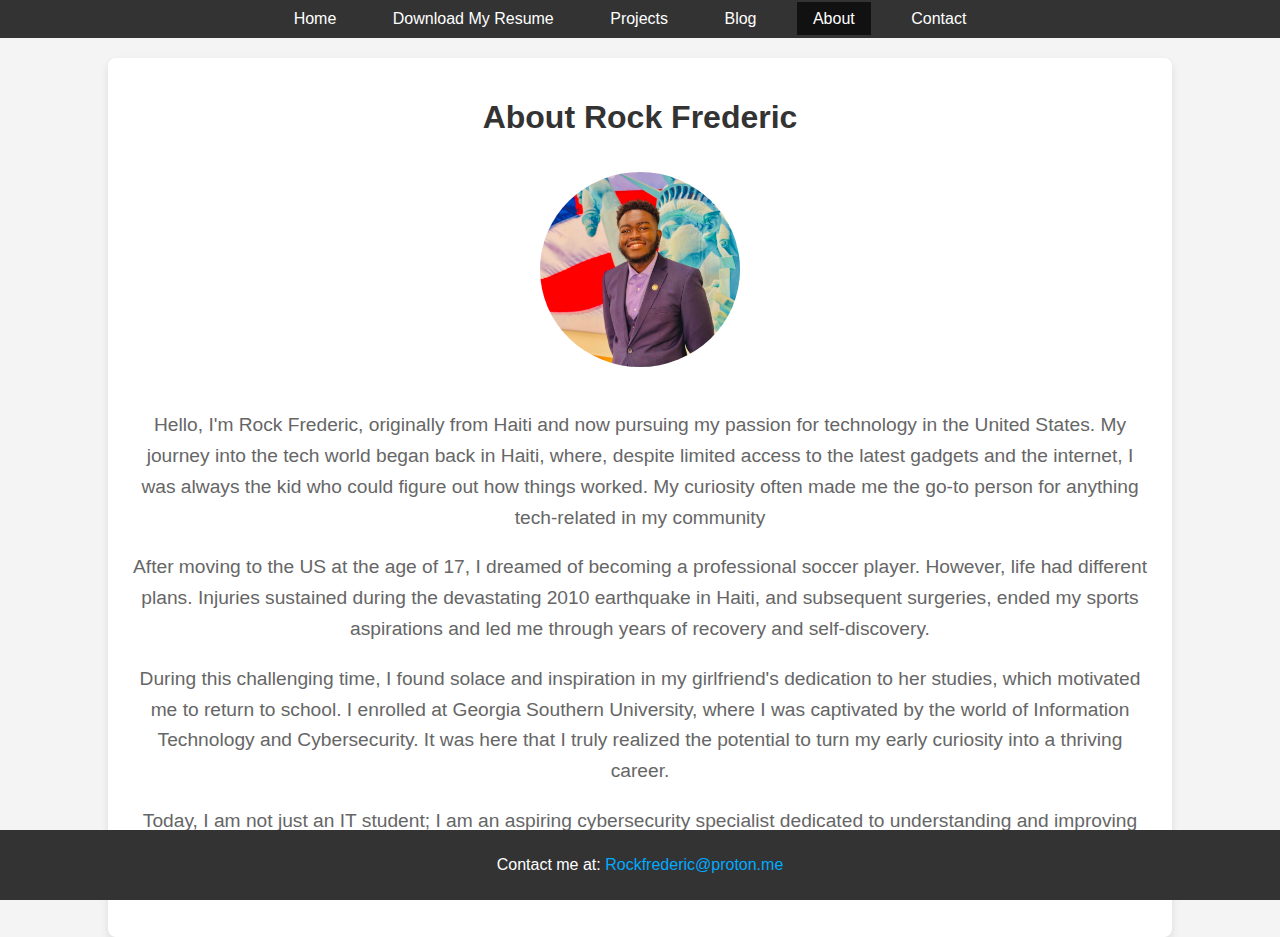
==== about.html @ 2f6c2224 "new file:   about.html 	modified:   blog.html 	modified:   css/Style.css 	new file:   css/about.css " ====
<!DOCTYPE html>
<html lang="en">
  <head>
    <meta charset="UTF-8" />
    <meta name="viewport" content="width=device-width, initial-scale=1.0" />
    <link rel="stylesheet" href="css/about.css">
    <title>About Rock Frederic</title>
  </head>
  <body>
    <header>
      <nav>
        <ul>
          <li><a href="index.html">Home</a></li>
          <li>
            <a
              href="Document/Rock Frederic-CV.pdf"
              download="Rock Frederic-CV.pdf"
              >Download My Resume</a
            >
          </li>
          <li><a href="projects.html">Projects</a></li>
          <li><a href="blog.html">Blog</a></li>
          <li><a href="about.html" class="active">About</a></li>
          <li><a href="contact.html">Contact</a></li>
        </ul>
      </nav>
      <div class="content.wrap">
    </header>

    <section class="about-me">
      <h1>About Rock Frederic</h1>
      <img
        src="images/Profile.jpg"
        alt="Rock Frederic"
        class="profile-img"
      />
      <p>
        Hello, I'm Rock Frederic, originally from Haiti and now pursuing my
        passion for technology in the United States. My journey into the tech
        world began back in Haiti, where, despite limited access to the latest
        gadgets and the internet, I was always the kid who could figure out how
        things worked. My curiosity often made me the go-to person for anything
        tech-related in my community
      </p>
      <p>
        After moving to the US at the age of 17, I dreamed of becoming a
        professional soccer player. However, life had different plans. Injuries
        sustained during the devastating 2010 earthquake in Haiti, and
        subsequent surgeries, ended my sports aspirations and led me through
        years of recovery and self-discovery.
      </p>
      <p>
        During this challenging time, I found solace and inspiration in my
        girlfriend's dedication to her studies, which motivated me to return to
        school. I enrolled at Georgia Southern University, where I was
        captivated by the world of Information Technology and Cybersecurity. It
        was here that I truly realized the potential to turn my early curiosity
        into a thriving career.
      </p>
      <p>
        Today, I am not just an IT student; I am an aspiring cybersecurity
        specialist dedicated to understanding and improving the digital
        landscapes that drive our world. My journey from a curious kid in Haiti
        to a tech enthusiast in the US has been nothing short of remarkable, and
        I am excited to see where this path will lead me next."
      </p>
    </section>
</div>
    <footer>
      <p>
        Contact me at:
        <a href="mailto:Rockfrederic@proton.me">Rockfrederic@proton.me</a>
      </p>
    </footer>
  </body>
</html>
---- css/about.css ----
/* about.css */
html, body {
  font-family: "Arial", sans-serif;
  height: 100%;
  margin: 0;
  padding: 0;
  background: #f4f4f4;
  color: #333;
}

header {
  background-color: #333;
  padding: 10px 0;
  text-align: center;
}

header ul {
  list-style-type: none;
  padding: 0;
  margin: 0;
}

header li {
  display: inline;
  margin-right: 20px;
}

header a {
  color: white;
  text-decoration: none;
  padding: 8px 16px;
}

header a:hover,
header a.active {
  background-color: #111;
}
/* wrap */

.content-wrap {
    display: flex;
    flex-direction: column;
    min-height: 100vh; /* Full viewport height */
}
/* about me */
.about-me {
  width: 80%;
  margin: 20px auto;
  padding: 20px;
  background-color: white;
  text-align: center;
  border-radius: 8px;
  box-shadow: 0 4px 8px rgba(0, 0, 0, 0.1);
}

.about-me img {
  width: 200px;
  height: auto;
  border-radius: 50%;
  margin: 20px 0;
}

.about-me h1 {
  margin-bottom: 0.5em;
  color: #333;
}

.about-me p {
  font-size: 1.2em;
  color: #666;
  line-height: 1.6;
}

/* footer */

footer {
    background-color: #333;
    color: white;
    text-align: center;
    padding: 10px 0;
    position: fixed;
    left: 0;
    bottom: 0;
    width: 100%;
  }
footer a {
  color: #0af;
  text-decoration: none;
}
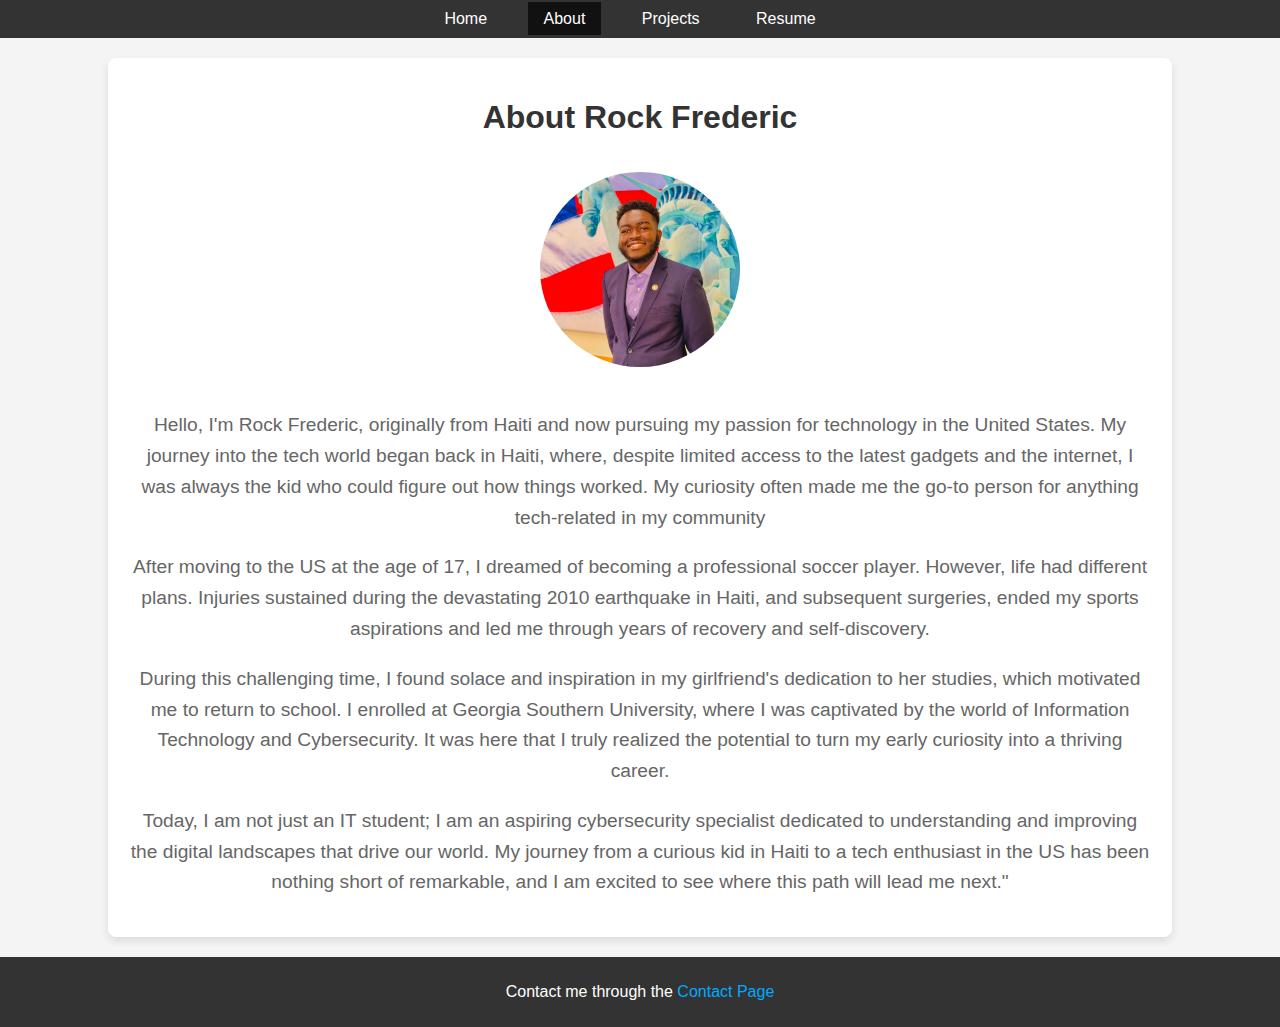
==== commit eb7e0fc9: "new file:   Document/Resume of Rock Frederic.pdf 	deleted:    Document/Rock Frederic-CV.pdf 	modifie" ====
--- a/about.html
+++ b/about.html
@@ -1,76 +1,66 @@
 <!DOCTYPE html>
 <html lang="en">
-  <head>
+
+<head>
     <meta charset="UTF-8" />
     <meta name="viewport" content="width=device-width, initial-scale=1.0" />
     <link rel="stylesheet" href="css/about.css">
     <title>About Rock Frederic</title>
-  </head>
-  <body>
+</head>
+
+<body>
     <header>
-      <nav>
-        <ul>
-          <li><a href="index.html">Home</a></li>
-          <li>
-            <a
-              href="Document/Rock Frederic-CV.pdf"
-              download="Rock Frederic-CV.pdf"
-              >Download My Resume</a
-            >
-          </li>
-          <li><a href="projects.html">Projects</a></li>
-          <li><a href="blog.html">Blog</a></li>
-          <li><a href="about.html" class="active">About</a></li>
-          <li><a href="contact.html">Contact</a></li>
-        </ul>
-      </nav>
-      <div class="content.wrap">
+        <nav>
+            <ul>
+                <li><a href="index.html">Home</a></li>
+                <li><a href="about.html" class="active">About</a></li>
+                <li><a href="projects.html">Projects</a></li>
+                <li><a href="resume.html">Resume</a></li>
+            </ul>
+            
+        </nav>
+        <div class="content.wrap">
     </header>
+<main>
+    <section class="about-me">
+        <h1>About Rock Frederic</h1>
+        <img src="images/Profile.jpg" alt="Rock Frederic" class="profile-img" />
+        <p>
+            Hello, I'm Rock Frederic, originally from Haiti and now pursuing my
+            passion for technology in the United States. My journey into the tech
+            world began back in Haiti, where, despite limited access to the latest
+            gadgets and the internet, I was always the kid who could figure out how
+            things worked. My curiosity often made me the go-to person for anything
+            tech-related in my community
+        </p>
+        <p>
+            After moving to the US at the age of 17, I dreamed of becoming a
+            professional soccer player. However, life had different plans. Injuries
+            sustained during the devastating 2010 earthquake in Haiti, and
+            subsequent surgeries, ended my sports aspirations and led me through
+            years of recovery and self-discovery.
+        </p>
+        <p>
+            During this challenging time, I found solace and inspiration in my
+            girlfriend's dedication to her studies, which motivated me to return to
+            school. I enrolled at Georgia Southern University, where I was
+            captivated by the world of Information Technology and Cybersecurity. It
+            was here that I truly realized the potential to turn my early curiosity
+            into a thriving career.
+        </p>
+        <p>
+            Today, I am not just an IT student; I am an aspiring cybersecurity
+            specialist dedicated to understanding and improving the digital
+            landscapes that drive our world. My journey from a curious kid in Haiti
+            to a tech enthusiast in the US has been nothing short of remarkable, and
+            I am excited to see where this path will lead me next."
+        </p>
+    </section>
+    </div>
+</main>
+    <footer>
+        <p>Contact me through the <a href="contact.html">Contact Page</a></p>
+    </footer>
+</body>
 
-    <section class="about-me">
-      <h1>About Rock Frederic</h1>
-      <img
-        src="images/Profile.jpg"
-        alt="Rock Frederic"
-        class="profile-img"
-      />
-      <p>
-        Hello, I'm Rock Frederic, originally from Haiti and now pursuing my
-        passion for technology in the United States. My journey into the tech
-        world began back in Haiti, where, despite limited access to the latest
-        gadgets and the internet, I was always the kid who could figure out how
-        things worked. My curiosity often made me the go-to person for anything
-        tech-related in my community
-      </p>
-      <p>
-        After moving to the US at the age of 17, I dreamed of becoming a
-        professional soccer player. However, life had different plans. Injuries
-        sustained during the devastating 2010 earthquake in Haiti, and
-        subsequent surgeries, ended my sports aspirations and led me through
-        years of recovery and self-discovery.
-      </p>
-      <p>
-        During this challenging time, I found solace and inspiration in my
-        girlfriend's dedication to her studies, which motivated me to return to
-        school. I enrolled at Georgia Southern University, where I was
-        captivated by the world of Information Technology and Cybersecurity. It
-        was here that I truly realized the potential to turn my early curiosity
-        into a thriving career.
-      </p>
-      <p>
-        Today, I am not just an IT student; I am an aspiring cybersecurity
-        specialist dedicated to understanding and improving the digital
-        landscapes that drive our world. My journey from a curious kid in Haiti
-        to a tech enthusiast in the US has been nothing short of remarkable, and
-        I am excited to see where this path will lead me next."
-      </p>
-    </section>
-</div>
-    <footer>
-      <p>
-        Contact me at:
-        <a href="mailto:Rockfrederic@proton.me">Rockfrederic@proton.me</a>
-      </p>
-    </footer>
-  </body>
-</html>
+</html>--- a/css/about.css
+++ b/css/about.css
@@ -1,89 +1,127 @@
-/* about.css */
 html, body {
-  font-family: "Arial", sans-serif;
-  height: 100%;
-  margin: 0;
-  padding: 0;
-  background: #f4f4f4;
-  color: #333;
-}
+    font-family: "Arial", sans-serif;
+    height: 100%;
+    margin: 0;
+    padding: 0;
+    background: #f4f4f4;
+    color: #333;
+  }
+  
+  header {
+    background-color: #333;
+    padding: 10px 0;
+    text-align: center;
+  }
+  
+  header ul {
+    list-style-type: none;
+    padding: 0;
+    margin: 0;
+  }
+  
+  header li {
+    display: inline;
+    margin-right: 20px;
+  }
+  
+  header a {
+    color: white;
+    text-decoration: none;
+    padding: 8px 16px;
+  }
+  
+  header a:hover,
+  header a.active {
+    background-color: #111;
+  }
 
-header {
-  background-color: #333;
-  padding: 10px 0;
-  text-align: center;
-}
+  /* main */
+  .main{
+    padding: 20px;
+    width: 80%;
+    margin: 20px auto;
+    background: white;
+    border-radius: 8px;
+    box-shadow: 0 4px 8px rgba(0, 0, 0, 0.1);
+    line-height: 1.6;
+  }
 
-header ul {
-  list-style-type: none;
-  padding: 0;
-  margin: 0;
-}
-
-header li {
-  display: inline;
-  margin-right: 20px;
-}
-
-header a {
-  color: white;
-  text-decoration: none;
-  padding: 8px 16px;
-}
-
-header a:hover,
-header a.active {
-  background-color: #111;
-}
-/* wrap */
-
-.content-wrap {
-    display: flex;
-    flex-direction: column;
-    min-height: 100vh; /* Full viewport height */
-}
-/* about me */
-.about-me {
-  width: 80%;
-  margin: 20px auto;
-  padding: 20px;
-  background-color: white;
-  text-align: center;
-  border-radius: 8px;
-  box-shadow: 0 4px 8px rgba(0, 0, 0, 0.1);
-}
-
-.about-me img {
-  width: 200px;
-  height: auto;
-  border-radius: 50%;
-  margin: 20px 0;
-}
-
-.about-me h1 {
-  margin-bottom: 0.5em;
-  color: #333;
-}
-
-.about-me p {
-  font-size: 1.2em;
-  color: #666;
-  line-height: 1.6;
-}
-
-/* footer */
-
-footer {
-    background-color: #333;
-    color: white;
+  /* Content Wrapper */
+  .content-wrap {
+      display: flex;
+      flex-direction: column;
+      min-height: 100vh;
+  }
+  
+  /* About Me Section */
+  .about-me {
+    width: 80%;
+    margin: 20px auto;
+    padding: 20px;
+    background-color: white;
     text-align: center;
-    padding: 10px 0;
-    position: fixed;
-    left: 0;
-    bottom: 0;
-    width: 100%;
+    border-radius: 8px;
+    box-shadow: 0 4px 8px rgba(0, 0, 0, 0.1);
   }
-footer a {
-  color: #0af;
-  text-decoration: none;
-}
+  
+  .about-me img {
+    width: 200px;
+    height: auto;
+    border-radius: 50%;
+    margin: 20px 0;
+  }
+  
+  .about-me h1 {
+    margin-bottom: 0.5em;
+    color: #333;
+  }
+  
+  .about-me p {
+    font-size: 1.2em;
+    color: #666;
+    line-height: 1.6;
+  }
+  
+  /* Footer */
+  footer {
+      background-color: #333;
+      color: white;
+      text-align: center;
+      padding: 10px 0;
+      position: relative;
+      left: 0;
+      bottom: 0;
+      width: 100%;
+  }
+  
+  footer a {
+    color: #0af;
+    text-decoration: none;
+  }
+  
+  /* Media Queries for Responsive Adjustments */
+  @media (max-width: 768px) {
+    header li {
+      display: block;
+      margin: 0;
+      text-align: center;
+    }
+  
+    header a {
+      padding: 10px;
+      display: block;
+    }
+  
+    .about-me {
+      width: 95%; 
+    }
+  
+    .about-me img {
+      width: 150px; 
+    }
+  
+    .about-me p {
+      font-size: 1em; 
+    }
+  }
+  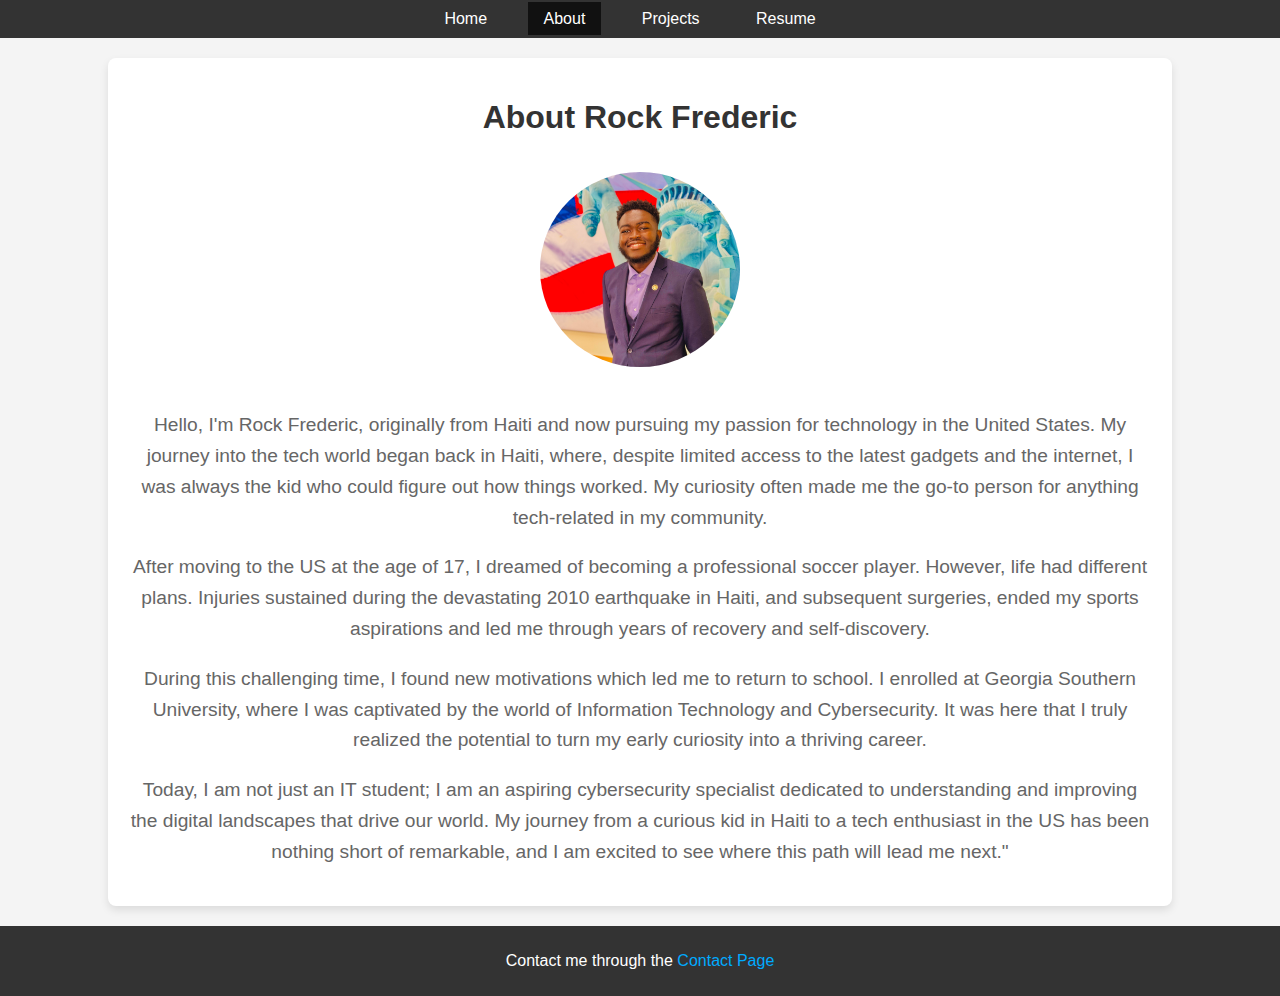
==== commit acc3559c: "modified:   about.html" ====
--- a/about.html
+++ b/about.html
@@ -31,7 +31,7 @@
             world began back in Haiti, where, despite limited access to the latest
             gadgets and the internet, I was always the kid who could figure out how
             things worked. My curiosity often made me the go-to person for anything
-            tech-related in my community
+            tech-related in my community.
         </p>
         <p>
             After moving to the US at the age of 17, I dreamed of becoming a
@@ -41,8 +41,7 @@
             years of recovery and self-discovery.
         </p>
         <p>
-            During this challenging time, I found solace and inspiration in my
-            girlfriend's dedication to her studies, which motivated me to return to
+            During this challenging time, I found new motivations which led me to return to
             school. I enrolled at Georgia Southern University, where I was
             captivated by the world of Information Technology and Cybersecurity. It
             was here that I truly realized the potential to turn my early curiosity
@@ -63,4 +62,4 @@
     </footer>
 </body>
 
-</html>+</html>
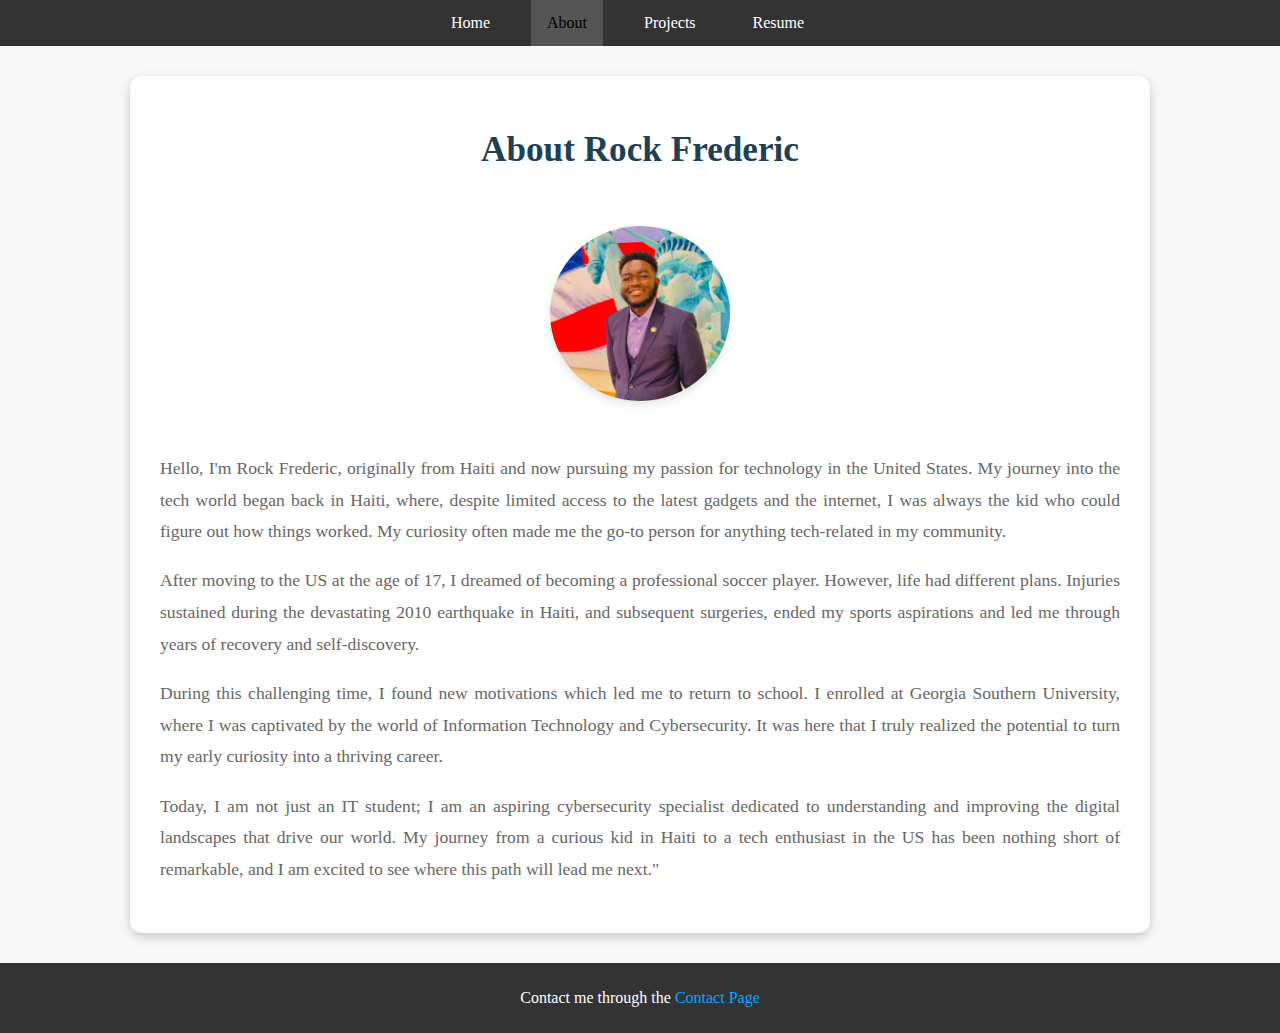
==== commit 68235e13: "modified:   about.html" ====
--- a/about.html
+++ b/about.html
@@ -4,7 +4,7 @@
 <head>
     <meta charset="UTF-8" />
     <meta name="viewport" content="width=device-width, initial-scale=1.0" />
-    <link rel="stylesheet" href="css/about.css">
+    <link rel="stylesheet" href="css/styles.css" />
     <title>About Rock Frederic</title>
 </head>
 
--- a/css/styles.css
+++ b/css/styles.css
@@ -0,0 +1,423 @@
+/* Base Styles */
+body {
+    font-family: 'Times New Roman', serif;
+    margin: 0;
+    padding: 0;
+    color: #333;
+    background-color: #f9f9f9;
+  }
+  
+  h1 {
+    text-align: center;
+  }
+  
+  /* Navigation Bar */
+  header, nav {
+    background-color: #333;
+  }
+  
+  ul {
+    list-style-type: none;
+    margin: 0;
+    padding: 0;
+    display: flex;
+    justify-content: center;
+    overflow: hidden;
+  }
+  
+  li {
+    display: inline-block;
+    margin-right: 25px;
+  }
+  
+  li a {
+    display: block;
+    color: white;
+    padding: 14px 16px;
+    text-decoration: none;
+  }
+  
+  li a:hover, li a.active {
+    background-color: #555;
+    color: black;
+  }
+  
+  /* Home Page Styles */
+  .hero {
+    background-color: #00000000;
+    text-align: center;
+    padding: 60px 20px;
+    border-bottom: 1px solid #ccc;
+  }
+  
+  .hero img {
+    width: 35%;
+    height: auto;
+    border-radius: 50%;
+    margin-bottom: 20px;
+  }
+  
+  .hero h1 {
+    color: #204056;
+    margin-bottom: 10px;
+    font-size: 2.5rem;
+  }
+  
+  .hero p {
+    color: #606060;
+    max-width: 700px;
+    margin: 0 auto;
+    font-size: 1.3rem;
+  }
+  
+  .container {
+    width: 80%;
+    margin: auto;
+    padding: 20px 0;
+  }
+  
+  h2 {
+    color: #204056;
+    font-size: 2rem;
+    border-bottom: 2px solid #204056;
+    display: inline-block;
+    margin-bottom: 10px;
+  }
+  
+  #about p {
+    color: #666;
+    font-size: 1.1rem;
+    line-height: 1.6;
+  }
+  
+  .project {
+    margin-bottom: 20px;
+    padding: 15px;
+    background: #fff;
+    border-radius: 8px;
+    box-shadow: 0 4px 8px rgba(0, 0, 0, 0.1);
+  }
+  
+  .project h3 {
+    color: #204056;
+    margin-bottom: 5px;
+    font-size: 1.4rem;
+  }
+  
+  .project p {
+    color: #666;
+    font-size: 1rem;
+    line-height: 1.5;
+    text-align: justify;
+  }
+  
+  #contact {
+    background-color: #f5f5f5;
+    padding: 20px;
+    text-align: center;
+    border-top: 1px solid #ccc;
+  }
+  
+  #contact h2 {
+    color: #204056;
+  }
+  
+  #contact p {
+    color: #666;
+    font-size: 1.1rem;
+  }
+  
+  /* About Page Styles */
+  .about-me {
+    width: 75%;
+    margin: 30px auto;
+    padding: 30px;
+    background-color: white;
+    text-align: center;
+    border-radius: 12px;
+    box-shadow: 0 4px 12px rgba(0, 0, 0, 0.2);
+  }
+  
+  .about-me img {
+    width: 180px;
+    height: auto;
+    border-radius: 50%;
+    margin: 30px 0;
+    box-shadow: 0 4px 8px rgba(0, 0, 0, 0.1);
+  }
+  
+  .about-me h1 {
+    margin-bottom: 0.75em;
+    color: #204056;
+    font-size: 2.2rem;
+  }
+  
+  .about-me p {
+    font-size: 1.1em;
+    color: #666;
+    line-height: 1.8;
+    margin-bottom: 1em;
+    text-align: justify;
+  }
+  
+  /* Projects Page Styles */
+  .projects {
+    padding: 30px 25px;
+    width: 80%;
+    margin: 30px auto;
+    background: white;
+    border-radius: 12px;
+    box-shadow: 0 6px 16px rgba(0, 0, 0, 0.1);
+    line-height: 1.6;
+  }
+  
+  .project {
+    margin: 40px 0;
+    padding: 20px;
+    border-bottom: 1px solid #eaeaea;
+  }
+  
+  .project:last-child {
+    border-bottom: none;
+  }
+  
+  .project h2 {
+    font-size: 28px;
+    color: #204056;
+    margin-bottom: 10px;
+  }
+  
+  .project p, .project ul {
+    font-size: 18px;
+    margin-bottom: 10px;
+    text-align: justify;
+  }
+  
+  .project ul {
+    list-style-type: disc;
+    margin-left: 20px;
+  }
+
+/* Blog Page Styles */
+.blog {
+    width: 80%;
+    margin: 20px auto;
+    padding: 20px;
+    background: #fff;
+    border-radius: 8px;
+    box-shadow: 0 4px 8px rgba(0, 0, 0, 0.1);
+  }
+  
+  .blog h1 {
+    color: #204056;
+    text-align: center;
+    margin-bottom: 20px;
+  }
+  
+  .post {
+    border-bottom: 1px solid #eaeaea;
+    padding: 15px 0;
+  }
+  
+  .post h2 {
+    color: #204056;
+    margin-bottom: 5px;
+    font-size: 1.5rem;
+  }
+  
+  .post .post-date {
+    color: #999;
+    font-size: 0.9rem;
+    margin-bottom: 10px;
+  }
+  
+  .post p {
+    color: #666;
+    font-size: 1rem;
+    line-height: 1.5;
+    text-align: justify;
+  }
+  
+  .post a {
+    color: #204056;
+    text-decoration: none;
+    font-weight: bold;
+  }
+  
+  .post a:hover {
+    text-decoration: underline;
+  }
+  
+  /* Footer */
+  footer {
+    background-color: #333;
+    color: white;
+    text-align: center;
+    padding: 10px 0;
+  }
+  
+  footer a {
+    color: #0af;
+    text-decoration: none;
+    transition: color 0.3s;
+  }
+  
+  footer a:hover {
+    color: #08c;
+  }
+  
+  
+  /* Contact Page Styles */
+  .main {
+    padding: 20px;
+    width: 80%;
+    margin: 20px auto;
+    background: white;
+    border-radius: 8px;
+    box-shadow: 0 4px 8px rgba(0, 0, 0, 0.1);
+    line-height: 1.6;
+  }
+  
+  .container {
+    background-color: #fff;
+    max-width: 600px;
+    margin: 40px auto;
+    padding: 20px;
+    box-shadow: 0 2px 5px rgba(0,0,0,0.1);
+    border-radius: 8px;
+  }
+  
+  .form-group {
+    margin-bottom: 20px;
+  }
+  
+  label {
+    display: block;
+    margin-bottom: 8px;
+  }
+  
+  input[type=text], input[type=email], textarea {
+    width: 100%;
+    padding: 10px;
+    border: 1px solid #ccc;
+    border-radius: 4px;
+  }
+  
+  button {
+    background-color: #04AA6D;
+    color: white;
+    padding: 12px 20px;
+    border: none;
+    border-radius: 4px;
+    cursor: pointer;
+    width: 100%;
+  }
+  
+  button:hover {
+    background-color: #45a049;
+  }
+  
+  /* Footer */
+  footer {
+    background-color: #333;
+    color: white;
+    text-align: center;
+    padding: 10px 0;
+    position: relative;
+    width: 100%;
+  }
+  
+  footer a {
+    color: #0af;
+    text-decoration: none;
+    transition: color 0.3s;
+  }
+  
+  footer a:hover {
+    color: #08c;
+  }
+  
+  /* Media Queries for Responsive Adjustments */
+  @media (max-width: 768px) {
+    .hero {
+      padding: 30px 15px;
+    }
+  
+    .hero h1 {
+      font-size: 2rem;
+    }
+  
+    nav ul {
+      flex-direction: column;
+    }
+  
+    li a {
+      padding: 10px;
+    }
+  
+    .hero img {
+      width: 100px;
+    }
+  
+    .about-me {
+      width: 90%;
+      padding: 20px;
+    }
+  
+    .about-me img {
+      width: 140px;
+    }
+  
+    .about-me h1 {
+      font-size: 1.8rem;
+    }
+  
+    .about-me p {
+      font-size: 1em;
+    }
+  
+    .projects {
+      width: 95%;
+    }
+  
+    .project h2 {
+      font-size: 24px;
+    }
+  
+    .project p {
+      font-size: 16px;
+    }
+  
+    .main .container {
+      width: 90%;
+      margin: 20px auto;
+    }
+  
+    input[type=text], input[type=email], textarea, button {
+      padding: 8px; 
+    }
+  }
+  
+  @media (max-width: 480px) {
+    .container {
+      width: 95%;
+    }
+  
+    .projects {
+      padding: 15px 10px;
+    }
+  
+    .project {
+      margin: 20px 0;
+      padding: 15px;
+    }
+  
+    .project h2 {
+      font-size: 20px;
+    }
+  
+    .project p {
+      font-size: 14px;
+    }
+  }
+  